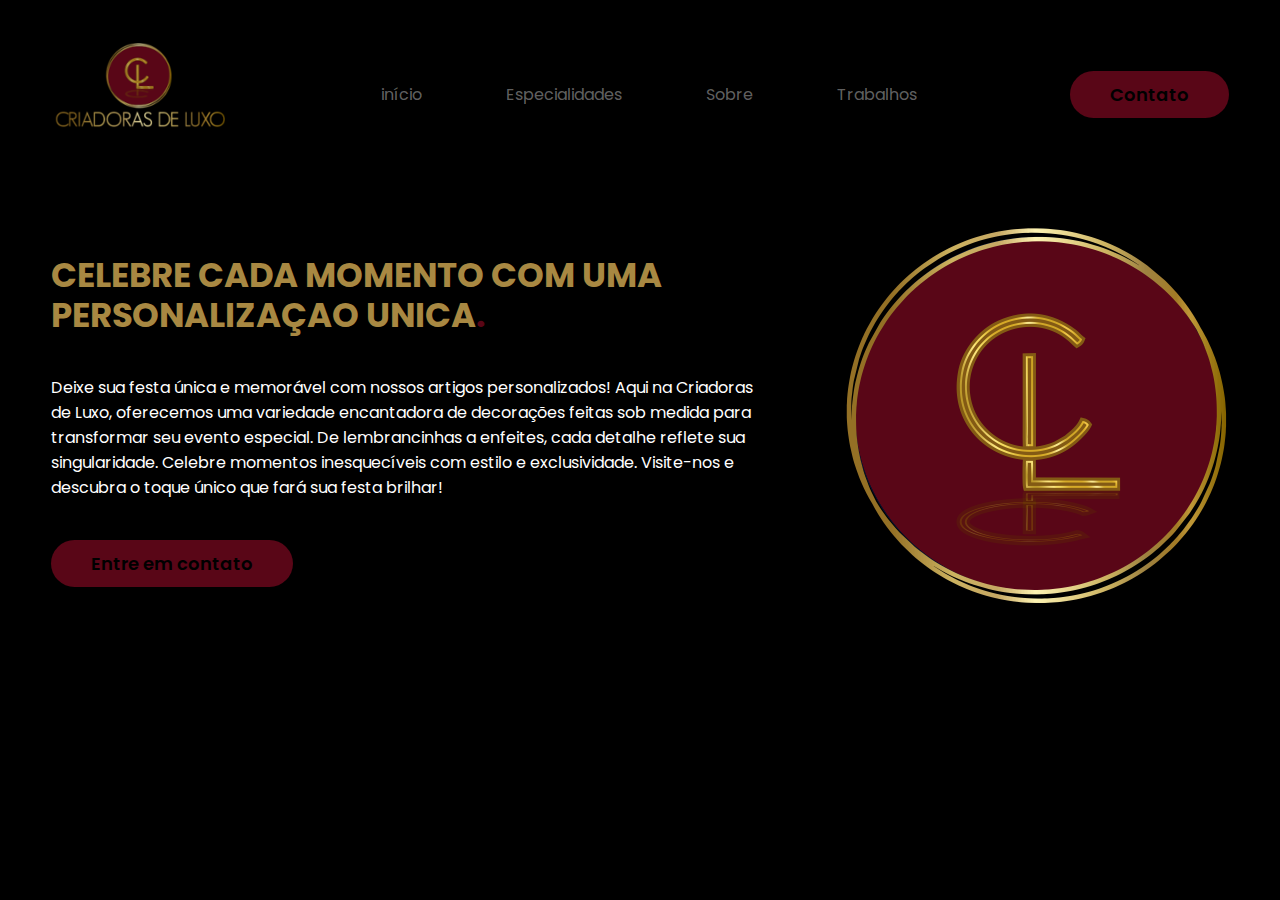
==== index.html @ 083281f3 "versao 1.1" ====
<!DOCTYPE html>
<html lang="pt-br">
<head>
    <meta charset="UTF-8">
    <meta name="viewport" content="width=device-width, initial-scale=1.0">
    <title>Criadoras de luxo</title>
    <link rel="preconnect" href="https://fonts.googleapis.com">
<link rel="preconnect" href="https://fonts.gstatic.com" crossorigin>
<link href="https://fonts.googleapis.com/css2?family=Poppins:ital,wght@0,100;0,200;0,300;0,400;0,500;0,600;0,700;0,800;0,900;1,100;1,200;1,300;1,400;1,500;1,600;1,700;1,800;1,900&display=swap" rel="stylesheet">
    <link rel="shortcut icon" href="favicon.ico" type="image/x-icon">
    <link rel="stylesheet" href="style.css">
</head>
<body>
    <header>
        <div class="interface">
            <div class="logo">
                <a href="index.html">
                    <img src="imagens/Logo Principal sem fundo170.png" alt="Criadoras de luxo">
                </a>
            </div>
            <nav class="menu-desktop">
                <ul>
                    <li><a href="index.html"">início</a></li>
                    <li><a href="#" target="_blank" rel="external">Especialidades</a></li>
                    <li><a href="sobre.html"">Sobre</a></li>
                    <li><a href="https://www.instagram.com/criadorasdeluxo/" target="_blank" rel="external">Trabalhos</a></li>
                </ul>
            </nav>
            <div class="btn-contato">
                <a href="https://api.whatsapp.com/send/?phone=5531999209560&text&type=phone_number&app_absent=0" target="_blank" rel="external">
                    <button>Contato</button>
                </a>
            </div>
        </div>
    </header>

    <main>
        <section class="topo-do-site">
            <div class="interface">
                <div class="flex">
                    <div class="txt-topo-site">
                        <h1>CELEBRE CADA MOMENTO COM UMA PERSONALIZAÇAO UNICA<span>.</span></h1>
                        <p>Deixe sua festa única e memorável com nossos artigos personalizados! Aqui na Criadoras de Luxo, oferecemos uma variedade encantadora de decorações feitas sob medida para transformar seu evento especial. De lembrancinhas a enfeites, cada detalhe reflete sua singularidade. Celebre momentos inesquecíveis com estilo e exclusividade. Visite-nos e descubra o toque único que fará sua festa brilhar!</p>

                        <div class="btn-contato">
                            <a href="#">
                                <button>Entre em contato</button>
                            </a>
                        </div>
                    </div>
                    <div class="img-topp-site">
                        <img src="imagens/Logo Principal sem fundo1000.png" alt="imagem Principal">
                    </div>
                </div>
            </div>
        </section>
    </main>
</body>
</html>
---- style.css ----
@charset "UTF-8";

* {
    margin: 0;
    padding: 0;
    box-sizing: border-box;
    font-family: 'Poppins', sans-serif;
}

body {
    background-color: black;
    height: 100vh;
}

.interface {
    max-width: 1280px;
    margin: 0 auto;
}

.flex {
    display: flex;
}

.btn-contato button {
    padding: 10px 40px;
    font-size: 18px;
    font-weight: 600;
    background-color: #590617;
    border: 0;
    border-radius: 30px;
    cursor: pointer;
    transition: .2s;
}

header {
    padding: 40px 4%;
}

header > .interface {
    display: flex;
    align-items: center;
    justify-content: space-between;
}

header a {
    display: inline-block;
    color: rgba(255, 255, 255, 0.39);
    text-decoration: none;
    transition: .2s;
}

header a:hover {
    color: #fff;
    transform: scale(1.05);
}

header nav ul {
    list-style-type: none;
}

header nav li {
    display: inline-block;
    padding: 0 40px;
}

.btn-contato button:hover {
    box-shadow: 0px 0px 8px #590617;
    color: #947025;
    transform: scale(1.05);
}

section.topo-do-site {
    padding: 40px 4%;
}

section.topo-do-site .flex {
    gap: 90px;
    align-items: center;
    justify-content: center;
}

.topo-do-site h1 {
    color: #a88842;
    font-size: 34px;
    line-height: 40px;
}

.topo-do-site .txt-topo-site h1 span{
    color: #590617;
}

.topo-do-site .txt-topo-site p{
    color: #fff;
    margin: 40px 0px;
}

@keyframes flutuar {
    0%{
        top: 0;
    }
    100%{
        top: 30px
    }
}

.topo-do-site .img-topo-site img {
    position: relative;
    animation: "flutuar" 2s ease-in-out infinite alternate;
}
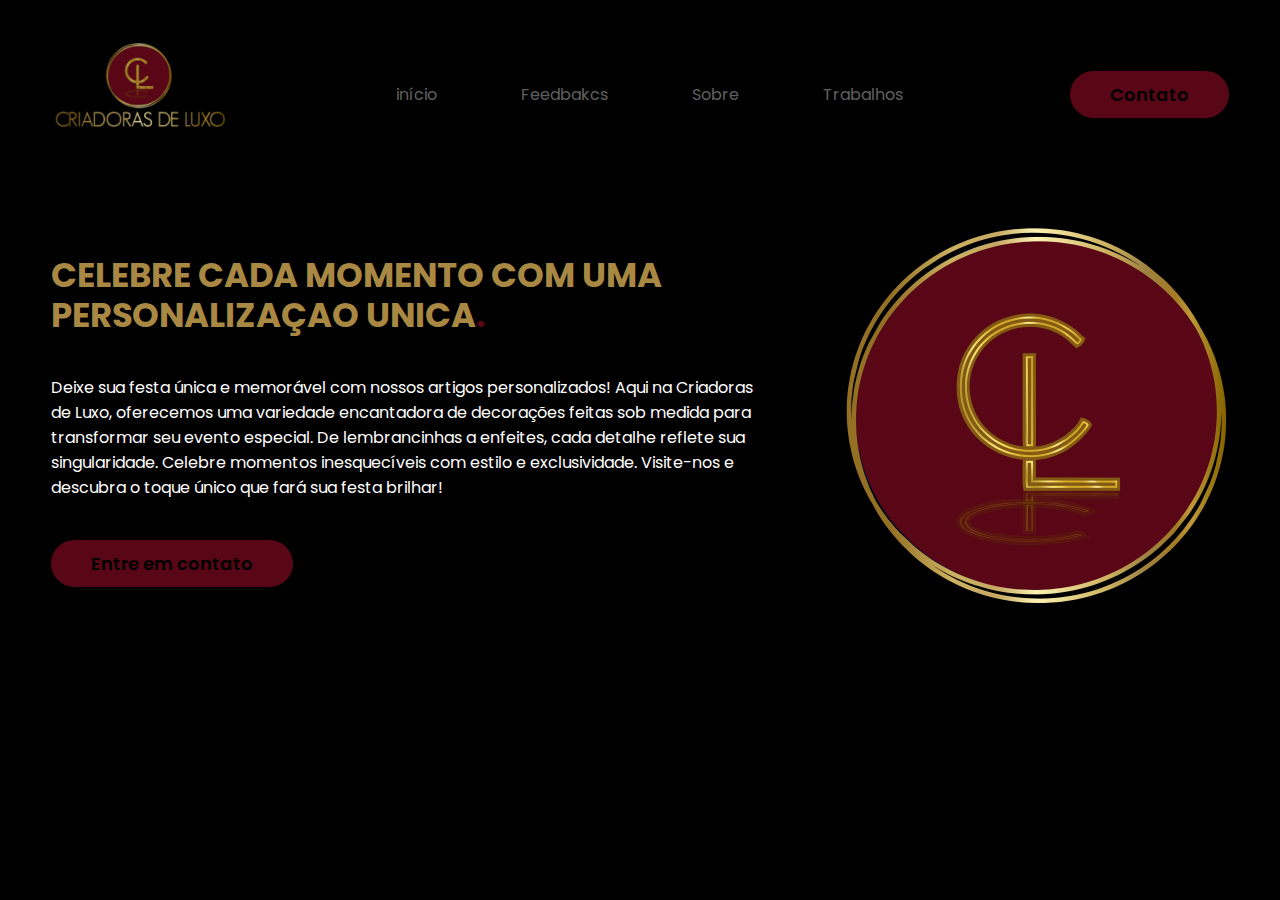
==== commit 9be7d4e6: "versao 1.2" ====
--- a/index.html
+++ b/index.html
@@ -21,7 +21,7 @@
             <nav class="menu-desktop">
                 <ul>
                     <li><a href="index.html"">início</a></li>
-                    <li><a href="#" target="_blank" rel="external">Especialidades</a></li>
+                    <li><a href="#" target="_blank" rel="external">Feedbakcs</a></li>
                     <li><a href="sobre.html"">Sobre</a></li>
                     <li><a href="https://www.instagram.com/criadorasdeluxo/" target="_blank" rel="external">Trabalhos</a></li>
                 </ul>
@@ -43,7 +43,7 @@
                         <p>Deixe sua festa única e memorável com nossos artigos personalizados! Aqui na Criadoras de Luxo, oferecemos uma variedade encantadora de decorações feitas sob medida para transformar seu evento especial. De lembrancinhas a enfeites, cada detalhe reflete sua singularidade. Celebre momentos inesquecíveis com estilo e exclusividade. Visite-nos e descubra o toque único que fará sua festa brilhar!</p>
 
                         <div class="btn-contato">
-                            <a href="#">
+                            <a href="https://api.whatsapp.com/send/?phone=5531999209560&text&type=phone_number&app_absent=0">
                                 <button>Entre em contato</button>
                             </a>
                         </div>
--- a/style.css
+++ b/style.css
@@ -94,18 +94,18 @@
     margin: 40px 0px;
 }
 
+.topo-do-site .img-topo-site img {
+    position: relative;
+    animation: flutuar 2s ease-in-out infinite;
+}
+
 @keyframes flutuar {
     0%{
         top: 0;
     }
     100%{
-        top: 30px
+        top: 30px;
     }
 }
 
-.topo-do-site .img-topo-site img {
-    position: relative;
-    animation: "flutuar" 2s ease-in-out infinite alternate;
-}
 
-
